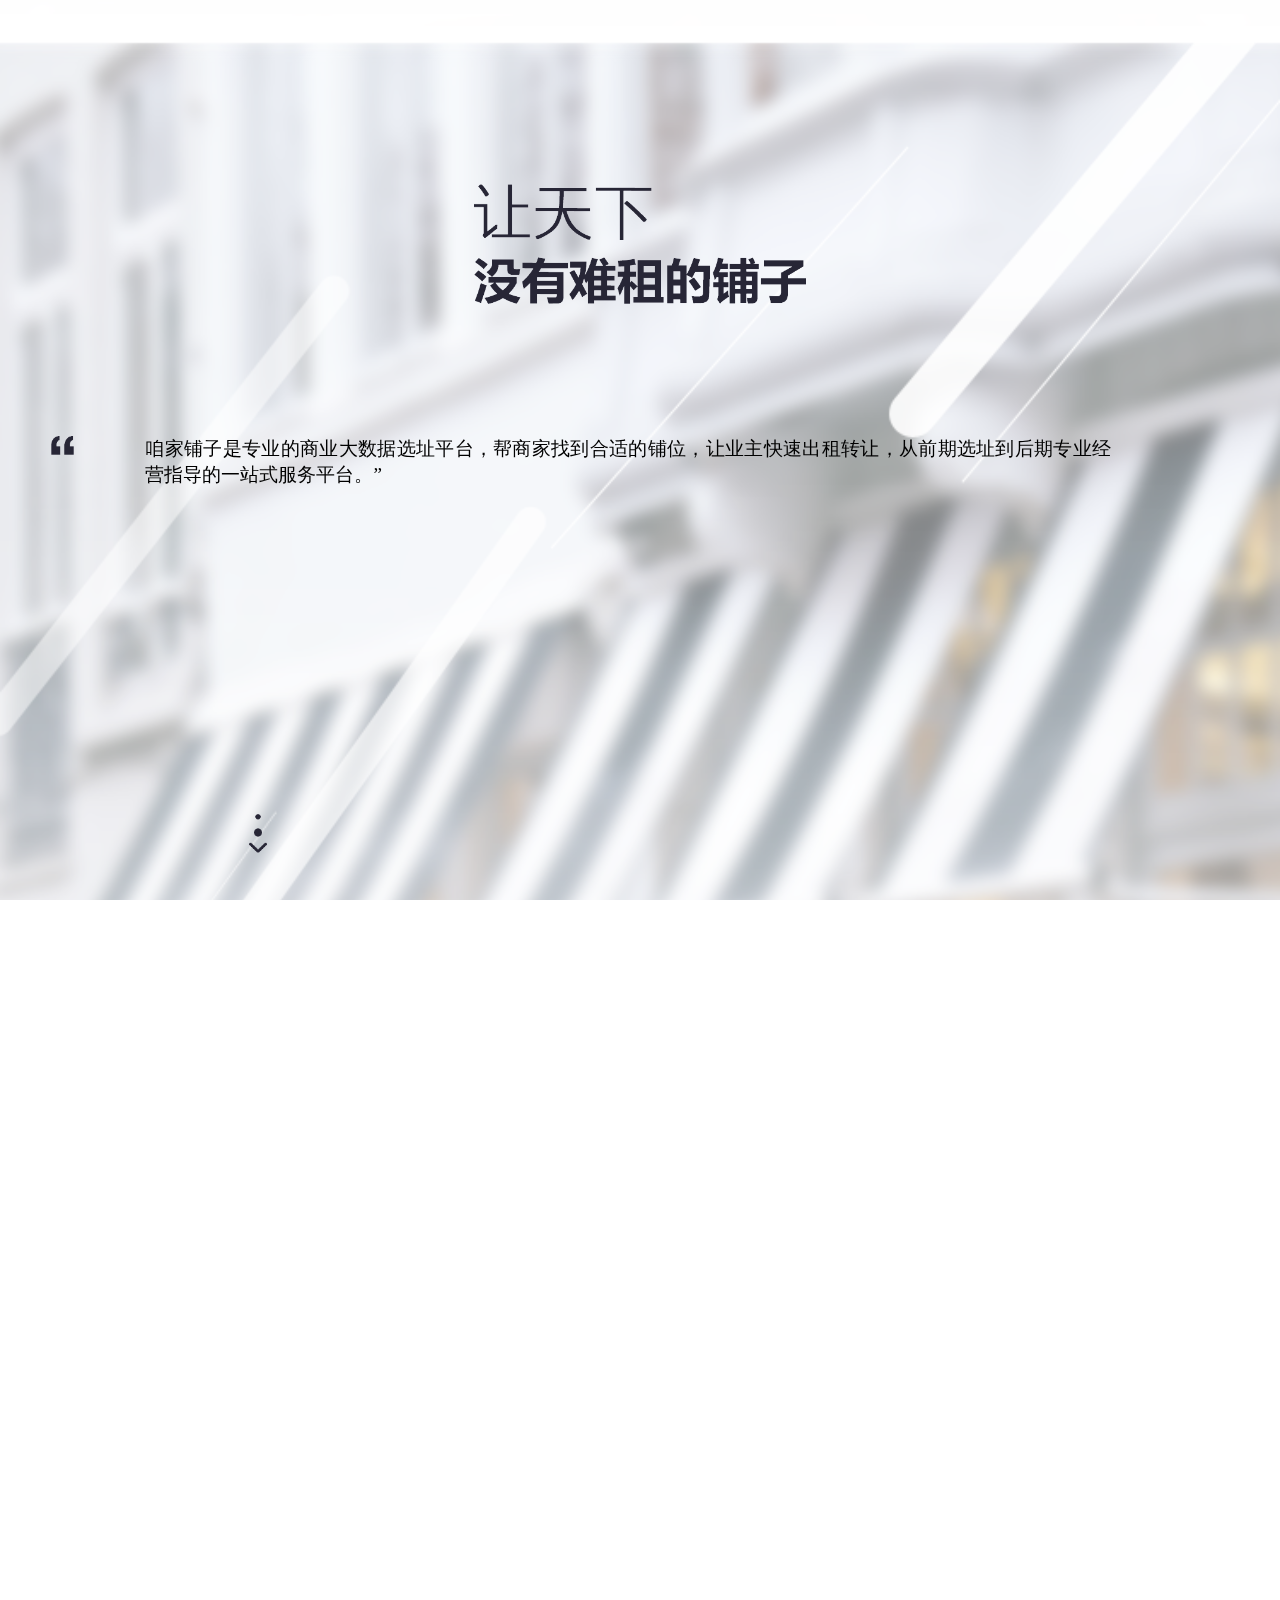
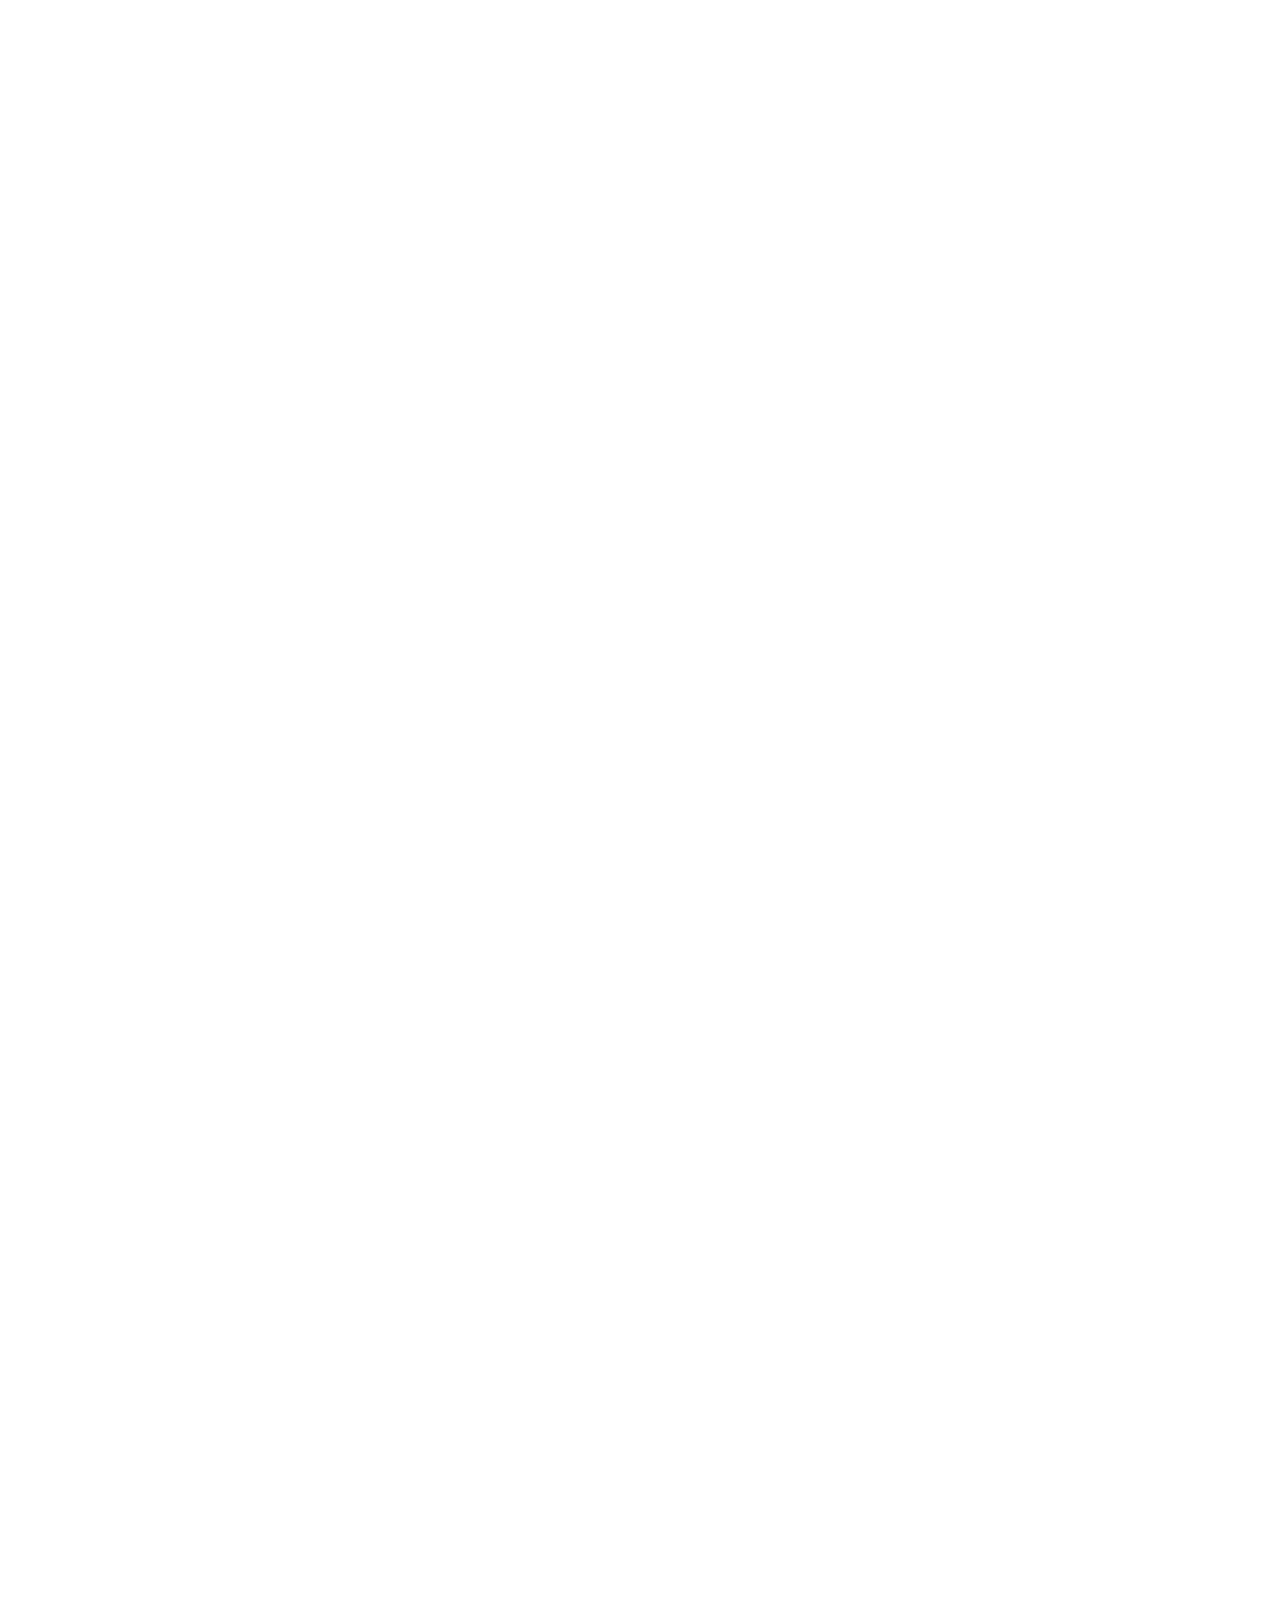
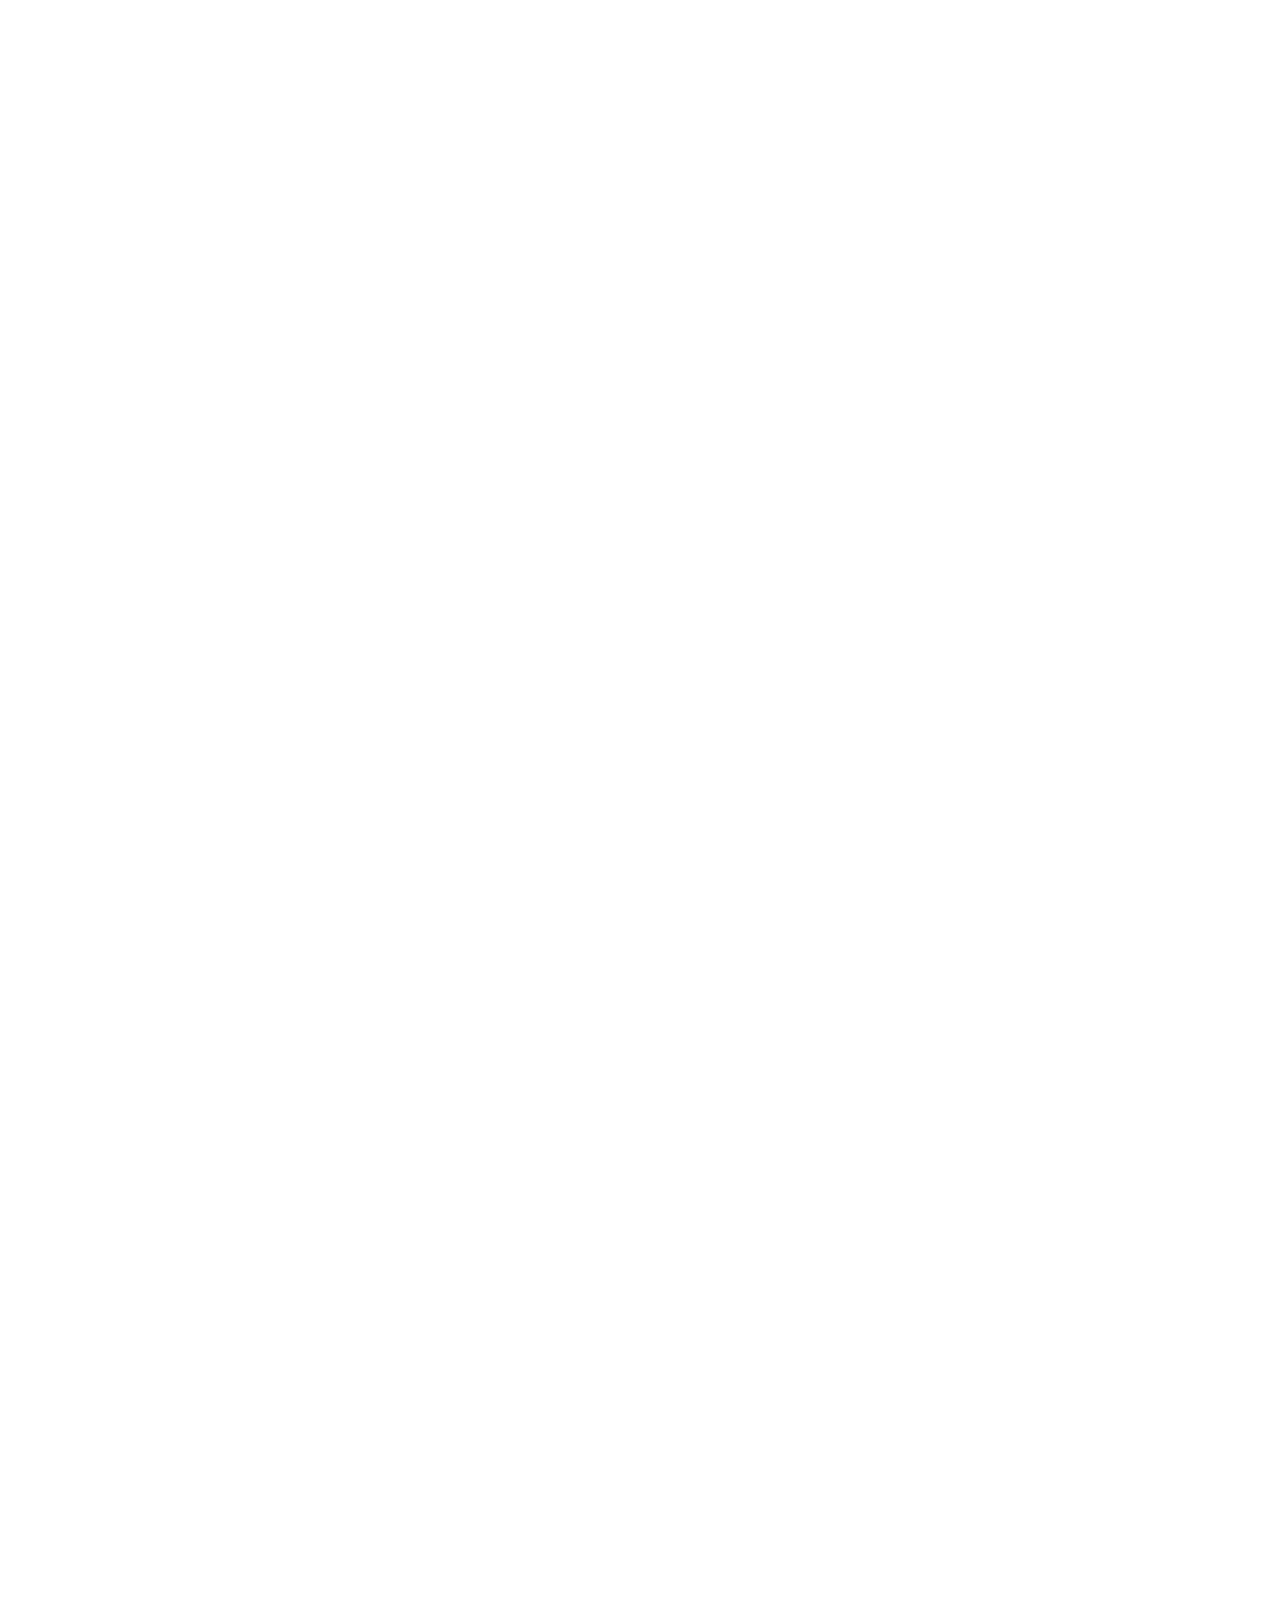
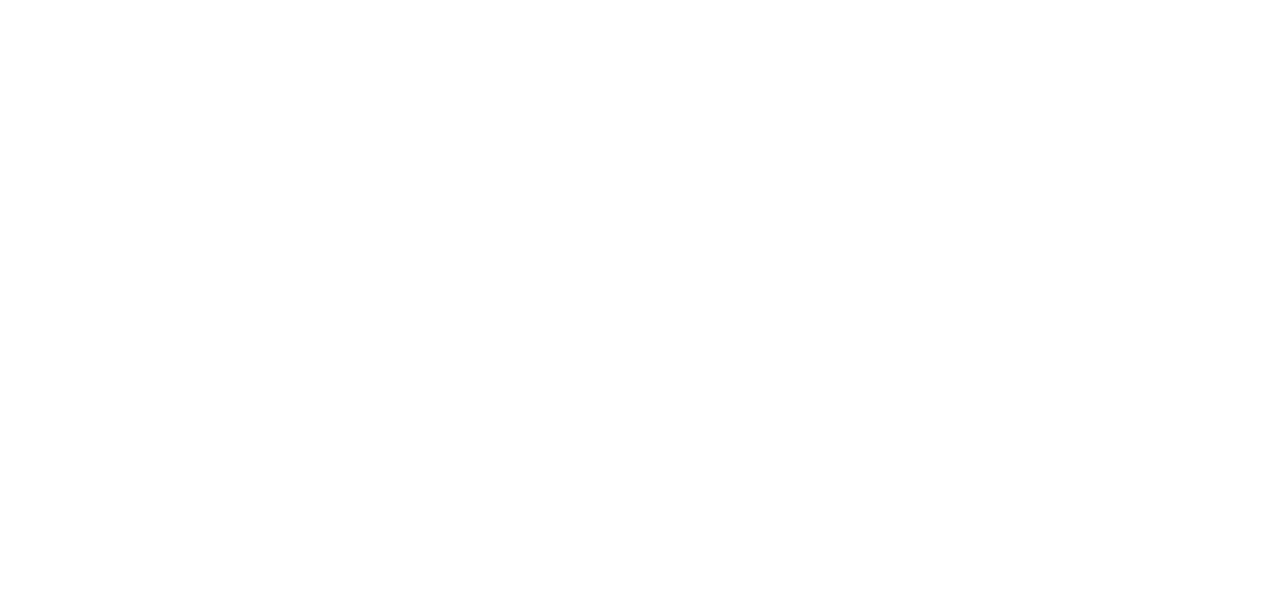
==== aboutUs/aboutUs.html @ 73ee2414 "webapp" ====
<!DOCTYPE html>
<html lang="en">
<head>
	<link rel="shortcut icon" href="http://www.zanjiapuzi.com/resources/image/logo.ico">
  <link rel="Bookmark" href="http://www.zanjiapuzi.com/resources/image/logo.ico">
  <meta charset="UTF-8">
  <title>咱家铺子- 中国领先的互联网商业大数据选址服务平台_商家选址，商铺出租，商铺转让，开店选址就上咱家铺子!</title>
  <meta name="keywords" content="深圳档口,档口招租,门面转让,餐饮门面转让,商铺转让,深圳商铺,深圳开店,生意转让,商铺租售,商铺出租,旺铺出租,深圳铺出租,门店出租信息,商家金融服务,开店选址,商铺选址,我要开商铺"/>
  <meta name="description" content="咱家铺子是中国领先的互联网商业大数据选址服务平台。通过国内首创线上商业大数据选址模型和线下专业商业顾问一对一服务，提升商家开店选址的精准度和效率。服务包括：商铺选址，商铺出租，商铺转让，商铺销售，商铺托管，商家金融服务，商家运营咨询服务等"/>
	<meta name="viewport" content="width=device-width, initial-scale=1, maximum-scale=1, user-scalable=no">
	<meta content="yes" name="apple-mobile-web-app-capable">
	<meta content="telephone=no" name="format-detection">
	<meta content="email=no" name="format-detection" />
    <script type="text/javascript" src='../script/js/jquery-1.8.3.min.js'></script>
    <script type="text/javascript" src='../script/js/jquery.fullPage.min.js'></script>
    <link rel="stylesheet" type="text/css" href="aboutUs.css">
</head>
<!-- 关于咱家铺子 -->
<script type="text/javascript">
	var width=window.innerWidth;
	var rate=3.75;
	var fontSize=width/rate;
	var html=document.getElementsByTagName('html')[0];
  if(width<=700){
    html.style.fontSize=fontSize+'px';
  }
	
</script>
<body >

<div id="fullPage">
<div data-role="page" id="pageone" class="page section"  >
   <header id='header' style="display: none">
  	<div class="headerleft">
  		
  	</div>
  	<div class="headerright">
  		关于咱家铺子
  	</div>
</header>
  <div data-role="content"  class="content">
    <div class="page-title">
      
    </div>
    <div class="page-content">
   咱家铺子是专业的商业大数据选址平台，帮商家找到合适的铺位，让业主快速出租转让，从前期选址到后期专业经营指导的一站式服务平台。”

    </div>
  </div>
  <div class="page-pull">
    
  </div>
</div>

<div data-role="page" id="pagetwo" class="page section">
  <div data-role="content">
     <div class="page-header">
     	<h1>我们的优势</h1>
     	<p class="page-text">
     以“让天下没有难租的铺子”为愿景，以帮你找到铺为奋斗的目标，对结果负责
        </p>
     </div>
     <div class="pageadvantage">
        <div class="pageadvantage-con">
        <div class="page-img page-imgone">
        	
        </div>
     	
     	
     	<div class="pageadvantage-text">
     		公司实力雄厚，拥有多年的商业经验，已成功操作的商业项目超200+，商业面积过500万㎡

     	</div>	
        </div>
     	<div class="pageadvantage-con">
     	<div class="page-img page-imgtwo">
     		
     	</div>
         
     	<div class="pageadvantage-text">
     		工作专业，技术强大。所有商铺都经现场实地勘察，多维度了解展示，实勘无虚假。大数据精准匹配模型可以高效精准帮助商家找到合适的店铺，帮助业主快速招租
        </div>	
        </div>
         <div class="pageadvantage-con">
        <div class="page-img page-imgthree">
     		
     	</div> 
         
     	<div class="pageadvantage-text">
     		顾问式服务贴心、省心。一对一专业顾问服务，从前期开店选址到后期经营指导等，真正的一站式服务
        </div>	
        </div>
     </div>
  </div>
  <div class="page-pull">
    
  </div>
</div>
<!-- 3 -->
<div data-role="page" id="pagethree" class="page section"  >
   
  <div data-role="content" >
       <div class="pageadvantage-con">
       <div class="page-img page-imgfour">
     		
       </div> 
       
     	<div class="pageadvantage-text">
     		风险管控让你更安心。提供风险管控及经营管理顾问服务，帮助商家把控交易过程中的风险以及给商家提供咨询服务帮助其持续改善经营状况
        </div>
       </div>
          <div class="pageadvantage-con">
         <div class="page-img page-imgfive">
     		
       </div>
      
     	<div class="pageadvantage-text">
     		一站式服务让你更爽更无忧。帮商家找到合适的店铺后，平台还提供多项围绕商家经营的增值服务，如：金融贷   款、店铺租金分期付款、装修服务、员工社保购买服务等
        </div>
       </div>
</div>
<div class="page-pull">
    
  </div>
</div>
<!-- 4 -->
<div data-role="page" id="pagefour" class="page section"  >
   
  <div data-role="content" >
       <div class="page-header">
     	<h1>商家服务模式</h1>
     	<p class="page-text">
     针对商家有三种套餐付费模式：普通会员，高级会员和尊享会员。
        </p>
     </div>
       <div class="pageadvantage-con">
          <div class="page-img page-imgsix">
     		
       </div>
      
     	<div class="pageadvantage-text">
     		只需要18元/月，便可享受在一个月的数据服务，可查看平台任意10个业主电话，并可与业主直接沟通成交。
        </div>
       </div>
          <div class="pageadvantage-con">
          <div class="page-img page-imgseven">
     		
       </div>
     
     	<div class="pageadvantage-text">
     		为期一个月的专享服务，专业顾问的辅导，不限次数的咨询相关商铺选址、经营及其他相关开店专业知识。且每周提供至少四个优质商铺的匹配分析报告。（报告内容主要有详细的商铺自身情况分析，区域人流消费分析，区域竞争分析，后期经营指导建议）
        </div>
       </div>
         <div class="pageadvantage-con">
       <div class="page-img page-imgengint">
     		
       </div>
     
     	<div class="pageadvantage-text">
     		是咱家铺子的最高级会员，预付费888元，承诺2个月内帮您找到合适铺位，如果两个月内未成交则全额退款。同时在这2个月内，可以享受商业经营咨询服务，顾问一对一带看撮合以及可享受增值服务的优惠折扣。
        </div>
       </div>
</div>
</div>
<!-- 5 -->
<div data-role="page" id="pagefive" class="page section"  >
   
  <div data-role="content" >
    <div class="page-header">
     <h1>业主服务模式</h1>
      
    </div>
    <div class="page-content">
     	<p class="page-text">
  承诺在1/2/3个月份转出去，分别预收  <span style="color: #de3327">1888/888/588</span> ，合同期内未成交费用全部退还。若推广期内（2016年12月31日前）成交不会增收佣金费用
        </p>
    	

    </div>
    <div class="page-header page-header1" >
      <h1>咱家铺子背后的公司</h1>
    </div>
    <div class="page-content">
      
       <div class="pageadvantage-con">
       <div class="page-img page-imgnine">
     		
       </div>
       
     	<div class="pageadvantage-text">
       咱家铺子是由深圳市汇诚行信息科技股份有限公司（原深圳市汇诚行商业地产顾问有限公司）在2015年3月份成立并运营。
      </div>
       </div>
        
       <div class="pageadvantage-con">
       <div class="page-img">
     		
       </div>
     	<div class="pageadvantage-text">
      深圳市汇诚行信息科技股份有限公司,是专注于商业地产策划顾问、招商营运与营销代理的专业服务商。汇诚行致力于打造中国商业地产综合服务商卓越品牌，以“汇聚人才，以诚相待”为本，以“让社会与客户享受商业地产专业服务”为宗旨。核心团队成员以“为社会创造积极价值”为使命，以“精而强”为目标，追求为每个签约项目提供高水准的专业服务，努力做到100%客户满意。
      </div>
       </div>
  </div>
  </div>
</div>
<!-- 6 -->
<div data-role="page" id="pagesix" class="page section"  >
   
  <div data-role="content" >
 
     <div class="page-content">
        <div class="pageadvantage-con">
        <div class="page-img ">
     		
       </div>
     	<div class="pageadvantage-text">
  核心团队成员以“为社会创造积极价值”为使命，以“精而强”为目标，追求为每个签约项目提供高水准的专业服务，努力做到100%客户满意。
      </div>
       </div>
       <div class="pageadvantage-con">
        <div class="page-img ">
     		
       </div>
     	<div class="pageadvantage-text">
  目前，中国房地产百强榜前12名的企业中，有一半选择了与我们合作，公司已操作成功的项目达150余个。我们长期服务的客户包括万科地产、中海地产、招商地产、金地集团、中粮集团、恒大地产、华润置地等在内的多家大型知名地产商。
      </div>
       </div>
  
  </div>
  </div>
</div>

</body>
<script type="text/javascript" src='about.js'></script>
</html>
---- aboutUs/aboutUs.css ----
/* 

  关于我们
 */
    *{
    	box-sizing: border-box;
    	font-family: '微软雅黑';
    	text-align: justify;
    }
    h1,p{
    	margin:0;
    }
	body{
	    padding: 0;
		margin: 0;
		position: relative;
	}
	
	@media screen and (min-width: 320px){
	  html{
		font-size: 85.3px;
	  }	
      .pageadvantage-text{
        font-size: 12px;
      }
	}
	@media screen and (min-width: 375px){
	  html{
		font-size: 100px;
	  }	
	}
	@media screen and (min-width: 414px) {
		html{
			font-size: 110.4px;
		}
	}
    @media screen and (min-width: 700px) {
        html{
            font-size: 120px;
        }
    }

	
 
    .page{
    	width: 100%;
    	height: 100%;
    	padding:0 4%;
    	padding-right:4%;
        position: relative;
    }
    .page-pull{
        width: 3.45rem;
        height: 0.5rem;
        padding:0 4%;
        position: absolute;
        bottom:0.3rem;
        background-image: url(../images/pull.png);
        background-size: 0.15rem;
        background-position: center;
        background-repeat: no-repeat;
    } 
    .page-text{
    	margin-top: 0.15rem;
    	margin-bottom: 0.25rem;
    }
    #pageone{
	background: url(../images/aboutUs_02.png);
	background-size: cover;
	background-position: center 43px;
	padding-top:1.53rem;
    }
    #pageone .page-title{
    	width: 2.77rem;
    	height:1rem;
    	background-image: url(../images/solgn.png);
    	background-repeat: no-repeat;
    	background-position: center;
    	background-size: cover;
        margin: 0 auto; 
 
    }
    .content{width: 100%;}
    #pageone .page-content{
    	width: 100%;
    	font-size: 0.16rem;
        padding-left: 8%;
        padding-right:10%;
        text-align: justify;
        position: relative;
        background-image: url(../images/pagecontent.png);
        background-size: 0.19rem auto;
        background-repeat: no-repeat;
        margin-top:1.1rem;  
    }
    /*21%*/
    .page-header{
    	padding-top: 0.93rem;
    	font-size:0.2rem;
    }
    .page-header h1{
    	font-size: 0.2rem;
    }
    .pageadvantage-text{
    	font-size: 0.16rem;
    }
    .page-text{
    	font-size: 0.16rem;
    }
    .pageadvantage-con{
    	
    	display: flex;
    	flex-direction: row;
    	align-content: flex-start;
    	margin-bottom: 0.4rem; 
    }
    .page-img{
    	width: 0.35rem;
        background-repeat: no-repeat;
        background-position: left top;

     	 
    }

 
    .page-imgone{
    	background-image: url(../images/aboutUs_05.png);
        background-size: 0.35rem;
    }
    .page-imgtwo{
    	background-image: url(../images/aboutUs_09.png);
        background-size: 0.28rem;
    }
    .page-imgthree{
    	background-image: url(../images/aboutUs_13.png);
        background-size: 0.29rem;
    }
    .page-imgfour{
        background-image: url(../images/aboutUs_16.png);
        background-size: 0.27rem;
    }
    .page-imgfive{
    	background-image: url(../images/aboutUs_19.png);
        background-size: 0.3rem;
    }
    .page-imgsix{
    	background-image: url(../images/page-5.png);
        background-size: 0.35rem;
    }
    .page-imgseven{
    	background-image: url(../images/page-2.png);
        background-size: 0.35rem;
    }
    .page-imgengint{
    	background-image: url(../images/page-4.png);
        background-size: 0.35rem;
    }
    .page-imgnine{
    	background-image: url(../images/aboutUs_22.png);
        background-size: 0.3rem;
    }
    .pageadvantage-text{
        padding-left: 0.225rem;
        text-align: justify;
        font-size: 0.15rem;
        flex: 1;
        
    }
    #pagethree{
    	padding-top: 0.93rem;
    }
    .page-imgtext{
    	font-size: 0.16rem;
    }
    #pagefour .page-img,#pagesix .page-img{
    	height: 0.37rem;
    }
    #pagefive .page-content,#pagesix .page-img{
       font-size: 0.16rem;
    }
    #header{
      position: absolute;
      left: 0;
      top: 0;
      height: 0.43rem;
      background: black;
      display: flex;
      display: -webkit-flex;
      flex-direction: row;
      justify-content: center;
      width: 100%;
      padding: 0 4%;
    }
    .headerleft{
    	width: 0.35rem;
        background-repeat: no-repeat;
        background-position: left center;
        background-size: 0.09rem;
    	background-image: url(../images/page-return.png);
    }   
    .headerright{
    	flex: 1;
    	text-align: center;
    	line-height: 0.43rem;
    	font-size: 0.16rem;
    	color: white;
    }
    #pagefive .page-header1{
    	padding-top: 0.2rem;
    	padding-bottom:0.225rem;
    }
    #pagefour .pageadvantage-con{
    	margin-bottom: 0.225rem;
    }
    #pagefive .pageadvantage-con,#pagesix .pageadvantage-con{
    	margin-bottom: 0.225rem;
    }
    #pagesix .page-content{
    	padding-top: 0.93rem;
    }
    #pagesix{
    	background-image: url(../images/aboutUs_24.png);
    	background-repeat: no-repeat;
    	background-position:  center;
    	background-size: cover;}
      @media screen and (max-width: 340px){
      .page-header{
        padding-top: 0.8rem;
      }
      .pageadvantage-text{
        font-size: 12px;
      }
     #pagefive .page-header1{
        padding-top: 0;
      }
      .page-header h1{
        font-size: 15px;
      }
    }
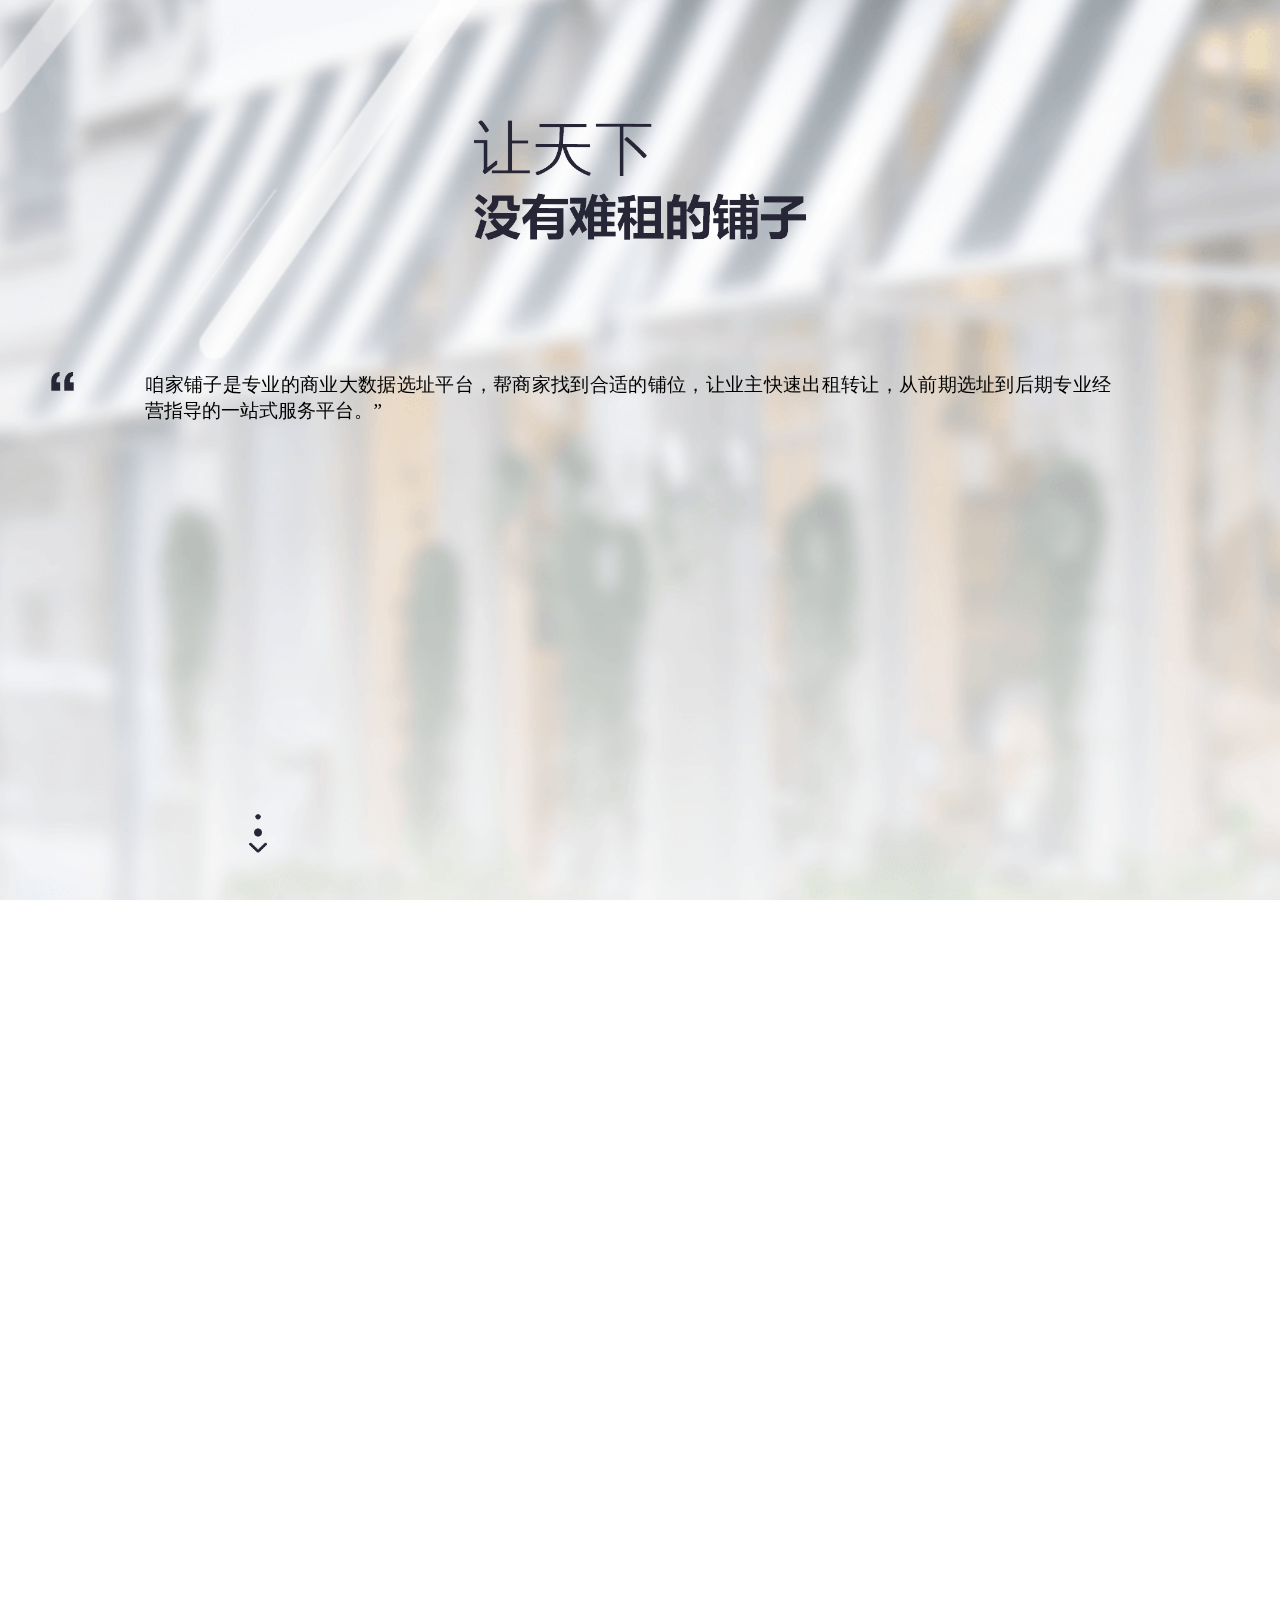
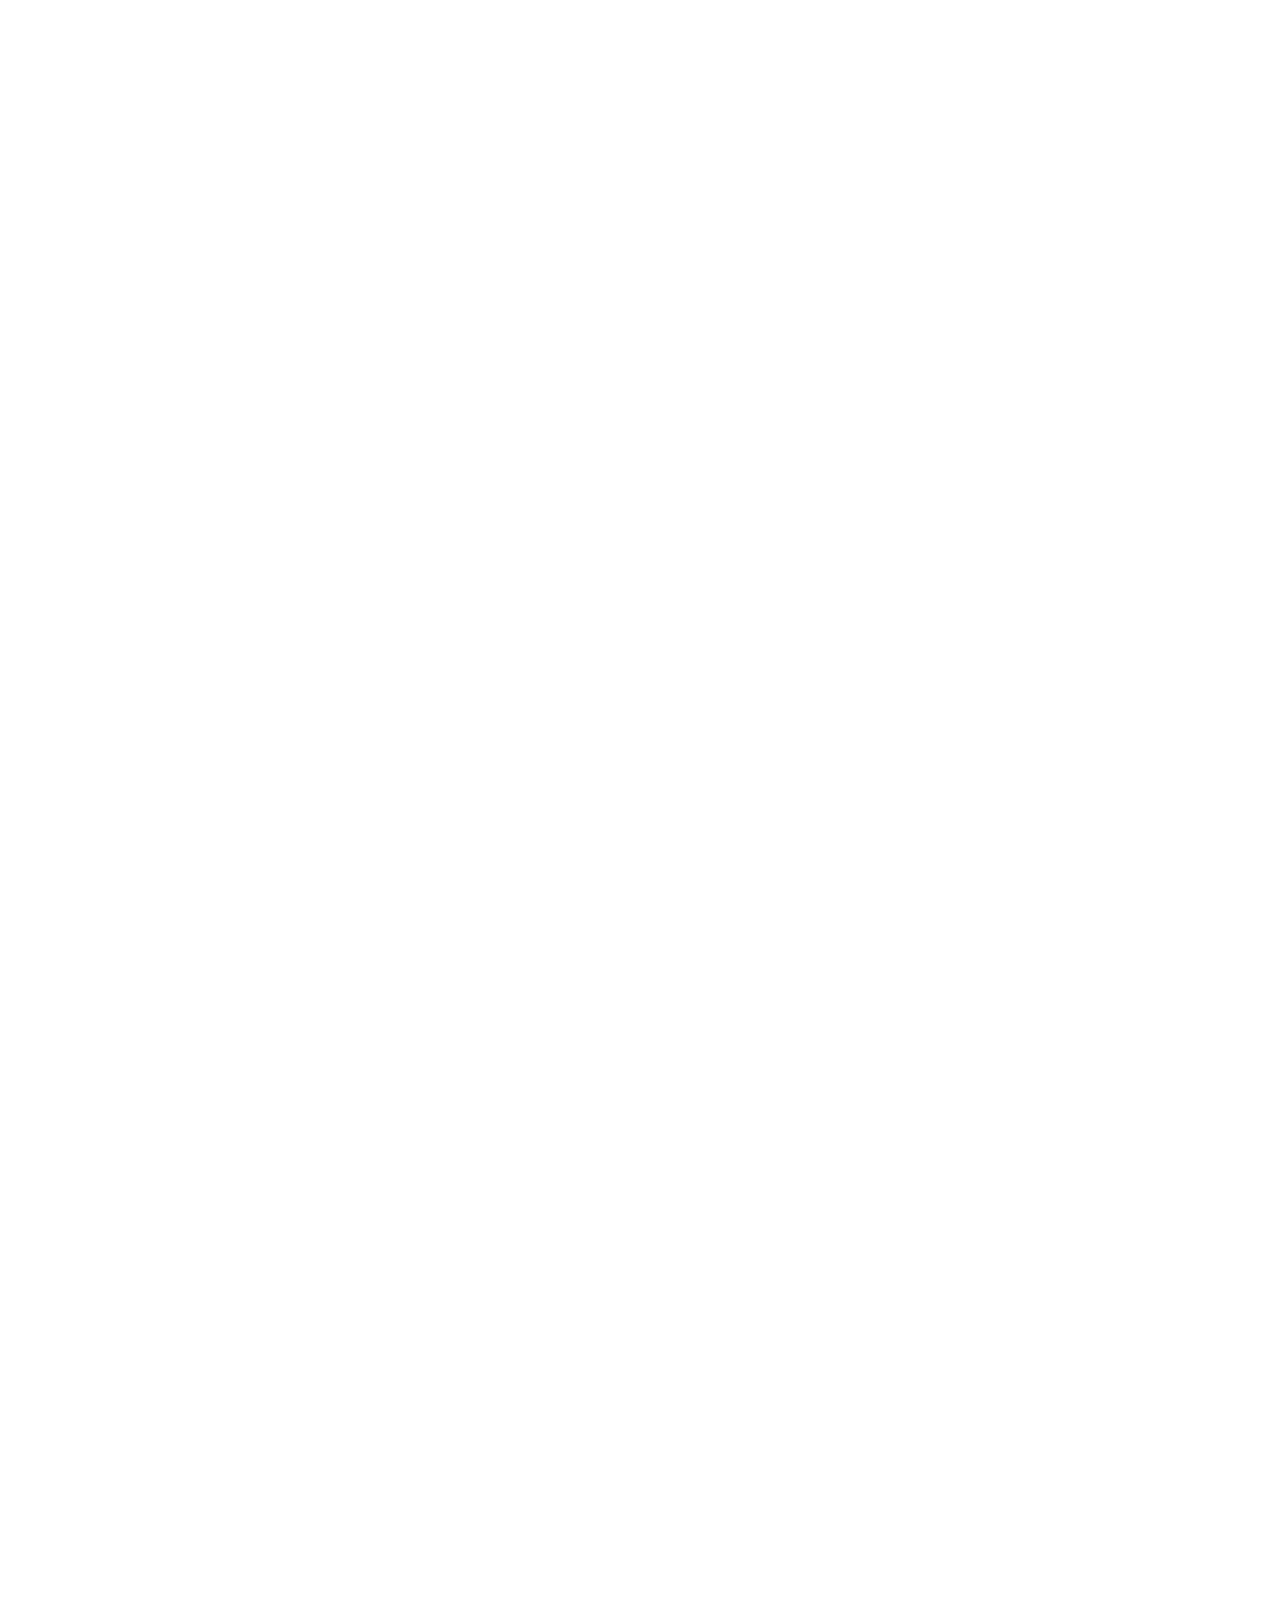
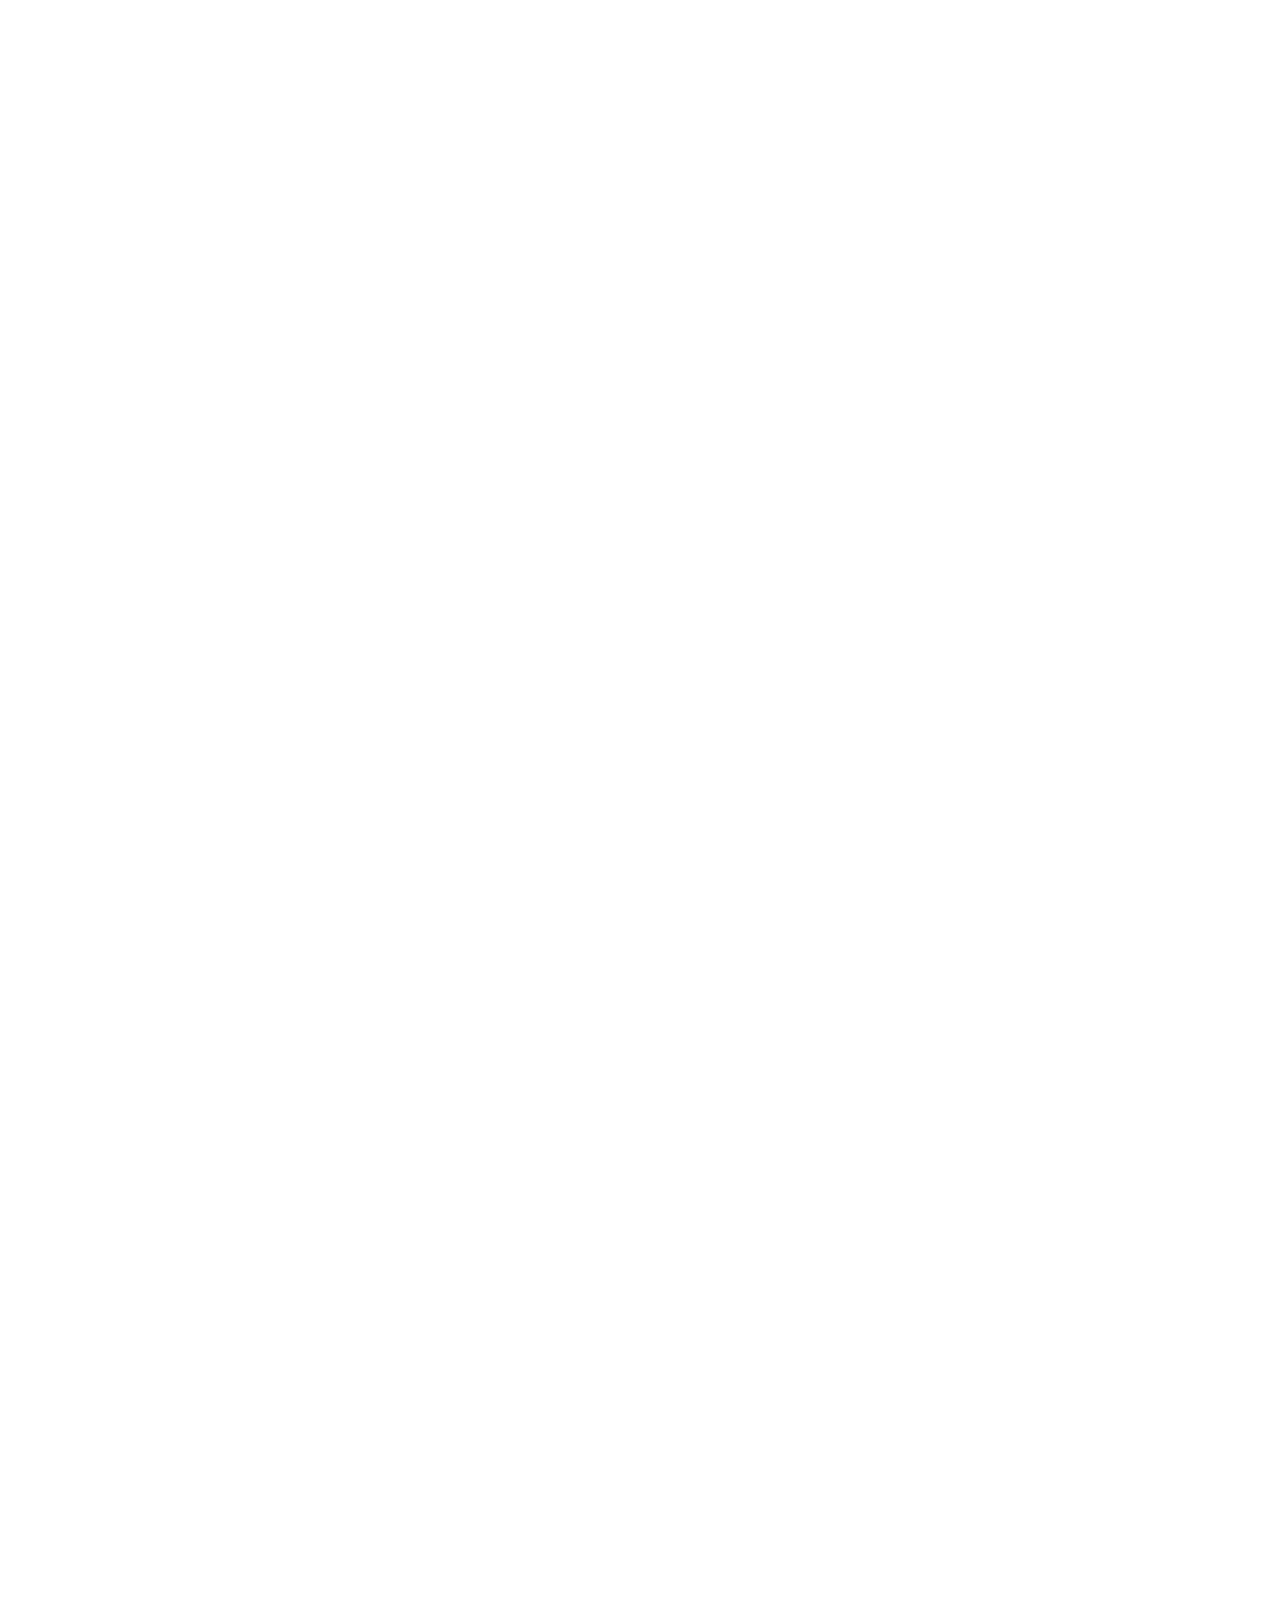
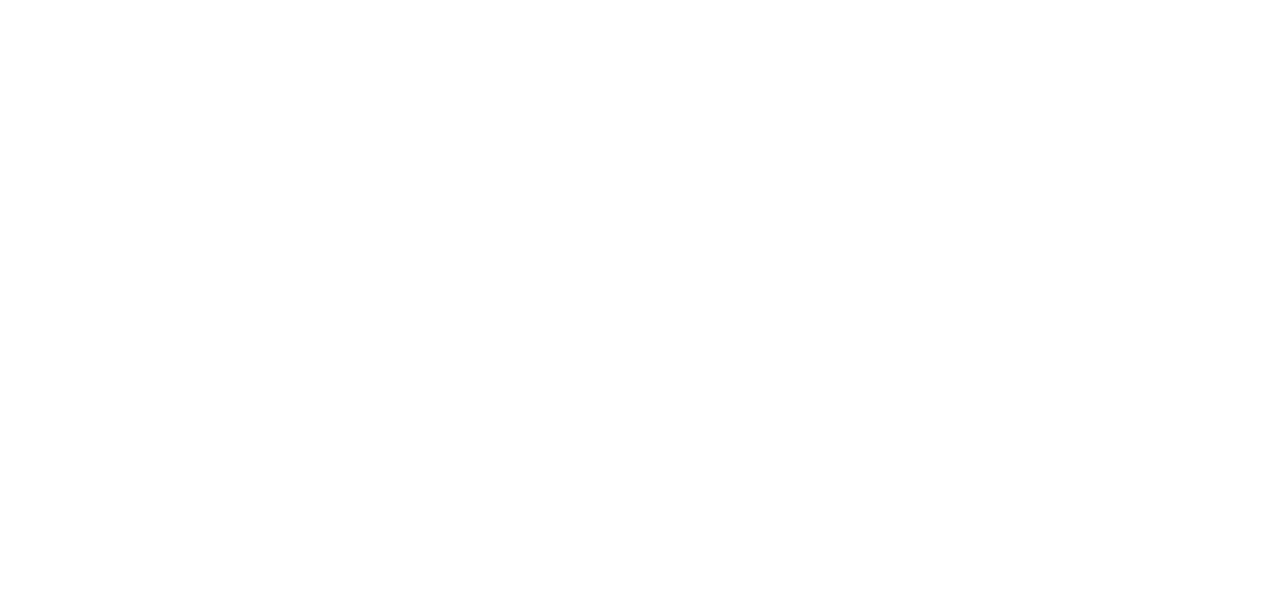
==== commit 8e4d2d24: "3333" ====
--- a/aboutUs/aboutUs.html
+++ b/aboutUs/aboutUs.html
@@ -161,6 +161,7 @@
         </div>
        </div>
 </div>
+
 </div>
 <!-- 5 -->
 <div data-role="page" id="pagefive" class="page section"  >
@@ -202,6 +203,7 @@
        </div>
   </div>
   </div>
+
 </div>
 <!-- 6 -->
 <div data-role="page" id="pagesix" class="page section"  >
--- a/aboutUs/aboutUs.css
+++ b/aboutUs/aboutUs.css
@@ -67,8 +67,8 @@
     #pageone{
 	background: url(../images/aboutUs_02.png);
 	background-size: cover;
-	background-position: center 43px;
-	padding-top:1.53rem;
+	background-position: center ;
+	padding-top:1rem;
     }
     #pageone .page-title{
     	width: 2.77rem;
@@ -95,7 +95,7 @@
     }
     /*21%*/
     .page-header{
-    	padding-top: 0.93rem;
+    	padding-top: 0.5rem;
     	font-size:0.2rem;
     }
     .page-header h1{
@@ -167,7 +167,7 @@
         
     }
     #pagethree{
-    	padding-top: 0.93rem;
+    	padding-top: 0.5rem;
     }
     .page-imgtext{
     	font-size: 0.16rem;
@@ -216,7 +216,7 @@
     	margin-bottom: 0.225rem;
     }
     #pagesix .page-content{
-    	padding-top: 0.93rem;
+    	padding-top: 0.5rem;
     }
     #pagesix{
     	background-image: url(../images/aboutUs_24.png);
@@ -225,7 +225,7 @@
     	background-size: cover;}
       @media screen and (max-width: 340px){
       .page-header{
-        padding-top: 0.8rem;
+        padding-top: 0.5rem;
       }
       .pageadvantage-text{
         font-size: 12px;
